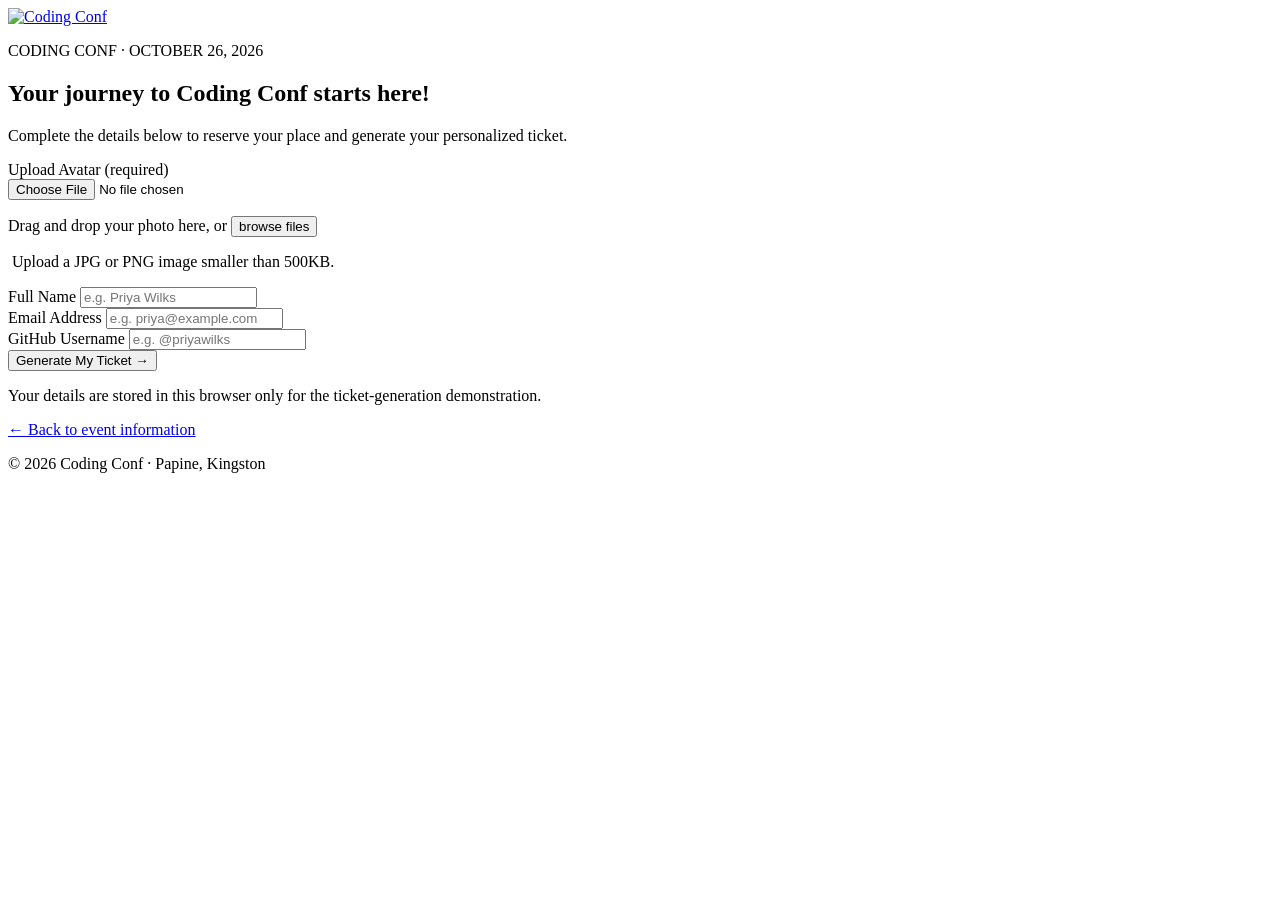
==== login.html @ f75af222 "Add files via upload" ====
<!--  Miessa Wright id#2300715 IA#2 Web programming CIT2011 Mondays 6-8 -->
<!DOCTYPE html>
<html lang="en">
<head>
    <meta charset="UTF-8">
    <meta name="viewport" content="width=device-width, initial-scale=1.0">

    <meta name="description" content="Register for Coding Conf and create your personalized event ticket.">

    <title>Coding Conf | Registration</title>

    <link rel="icon" type="image/png" href="../assets/images/favicon-32x32.png">

    <link rel="stylesheet" href="../css/style.css">
    <style>
        [hidden] {
            display: none !important;
        }
    </style>

    <script src="../js/validation.js" defer></script>
</head>
<body class="page page-form">
    <header class="site-header site-header-centered">
        <a class="brand" href="index.html" aria-label="Coding Conf home">
            <img src="../assets/images/logo-full.svg" alt="Coding Conf">
        </a>
    </header>
    <main class="form-main">
        <section class="form-intro" aria-labelledby="form-title">
            <p class="eyebrow">CODING CONF · OCTOBER 26, 2026</p>
            <h1 id="form-title">
                Your journey to <span class="gradient-text">Coding Conf</span> starts here!
            </h1>
            <p>
                Complete the details below to reserve your place and generate your personalized ticket.
            </p>
        </section>
        <form id="registration-form" class="registration-form" novalidate>
            <!-- Avatar Upload Section -->
            <div class="form-group" id="avatar-group">
                <label for="avatar-upload">
                    Upload Avatar <span class="required-text">(required)</span>
                </label>
                <div class="upload-area" id="upload-area">
                    <input
                        class="visually-hidden"
                        type="file"
                        id="avatar-upload"
                        name="avatar"
                        accept="image/png,image/jpeg"
                        aria-describedby="avatar-help avatar-error"
                    >
                    <img
                        class="upload-icon"
                        id="upload-icon"
                        src="../assets/images/icon-upload.svg"
                        alt=""
                    >
                    <img
                        class="avatar-preview"
                        id="avatar-preview"
                        alt="Selected avatar preview"
                        hidden
                    >
                    <p id="upload-instruction">
                        Drag and drop your photo here, or
                        <button
                            type="button"
                            class="text-button"
                            id="choose-avatar"
                        >
                            browse files
                        </button>
                    </p>
                    <div class="upload-actions" id="upload-actions" hidden>
                        <button
                            type="button"
                            class="small-button"
                            id="change-avatar"
                        >
                            Change image
                        </button>
                        <button
                            type="button"
                            class="small-button"
                            id="remove-avatar"
                        >
                            Remove image
                        </button>

                    </div>
                </div>
                <p class="help-text" id="avatar-help">
                    <img src="../assets/images/icon-info.svg" alt="">
                    Upload a JPG or PNG image smaller than 500KB.
                </p>
                <small
                    class="field-error"
                    id="avatar-error"
                    aria-live="polite"
                ></small>
            </div>
            <div class="form-group">
                <label for="full-name">Full Name</label>
                <input
                    type="text"
                    id="full-name"
                    name="fullName"
                    autocomplete="name"
                    placeholder="e.g. Priya Wilks"
                    aria-describedby="name-error"
                >
                <small
                    class="field-error"
                    id="name-error"
                    aria-live="polite"
                ></small>
            </div>
            <div class="form-group">
                <label for="email">Email Address</label>
                <input
                    type="email"
                    id="email"
                    name="email"
                    inputmode="email"
                    autocomplete="email"
                    placeholder="e.g. priya@example.com"
                    aria-describedby="email-error"
                >
                <small
                    class="field-error"
                    id="email-error"
                    aria-live="polite"
                ></small>
            </div>
            <div class="form-group">
                <label for="github-username">GitHub Username</label>
                <input
                    type="text"
                    id="github-username"
                    name="githubUsername"
                    autocomplete="username"
                    placeholder="e.g. @priyawilks"
                    aria-describedby="github-error"
                >
                <small
                    class="field-error"
                    id="github-error"
                    aria-live="polite"
                ></small>
            </div>
            <button
                type="submit"
                class="button button-primary submit-button"
            >
                Generate My Ticket
                <span aria-hidden="true">→</span>
            </button>
            <p class="form-note">
                Your details are stored in this browser only for the ticket-generation demonstration.
            </p>
        </form>
        <p class="back-link">
            <a href="index.html">← Back to event information</a>
        </p>
    </main>
    <footer class="site-footer">

        <p>© 2026 Coding Conf · Papine, Kingston</p>

    </footer>
</body>
</html>
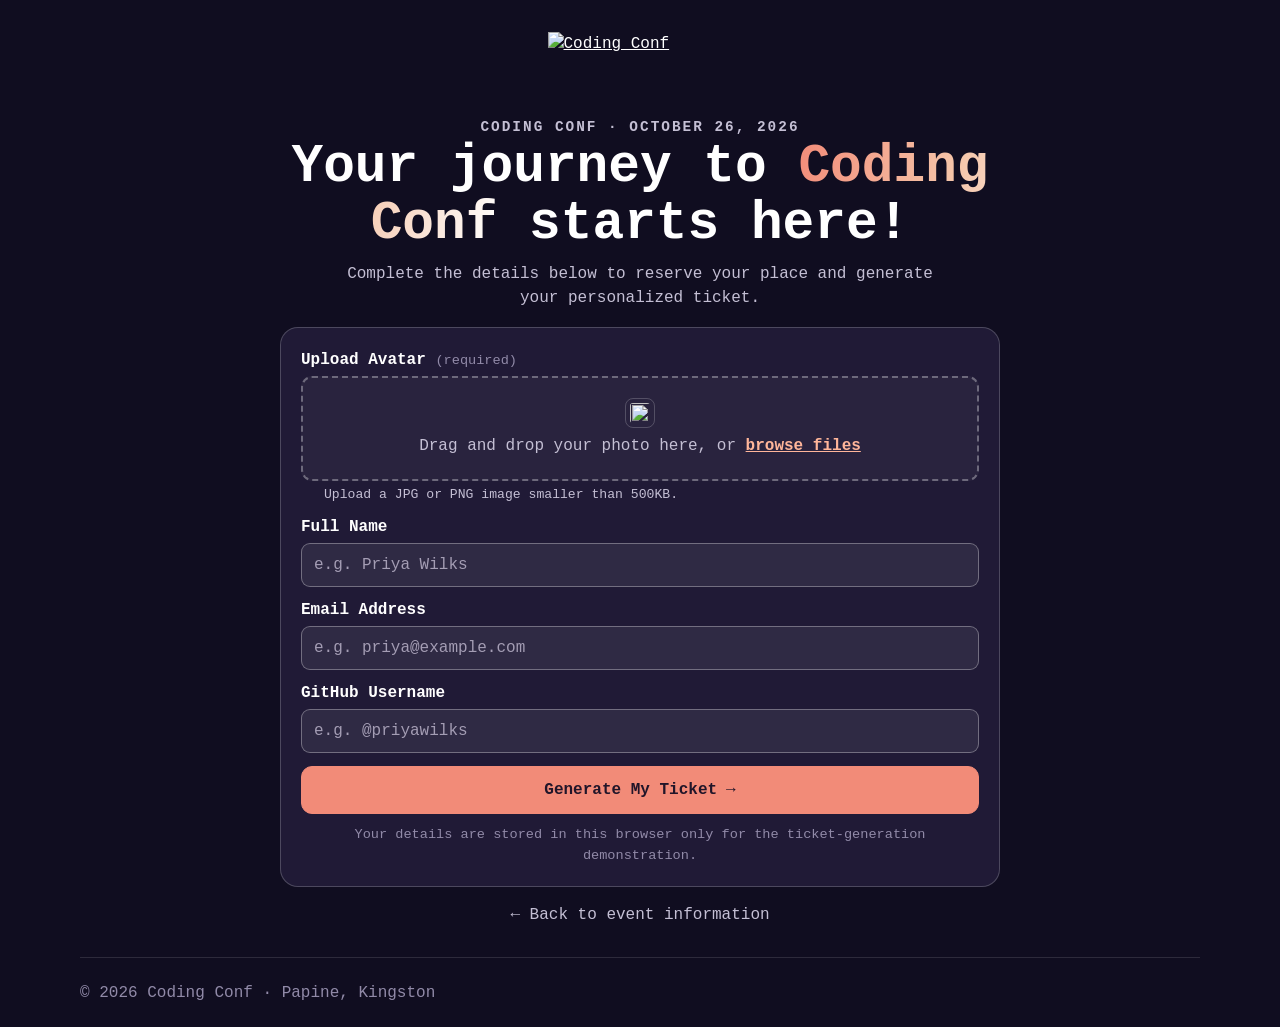
==== commit 891bd3f7: "Update login.html" ====
--- a/login.html
+++ b/login.html
@@ -9,16 +9,16 @@
 
     <title>Coding Conf | Registration</title>
 
-    <link rel="icon" type="image/png" href="../assets/images/favicon-32x32.png">
+    <link rel="icon" type="image/png" href="favicon-32x32.png">
 
-    <link rel="stylesheet" href="../css/style.css">
+    <link rel="stylesheet" href="style.css">
     <style>
         [hidden] {
             display: none !important;
         }
     </style>
 
-    <script src="../js/validation.js" defer></script>
+    <script src="validation.js" defer></script>
 </head>
 <body class="page page-form">
     <header class="site-header site-header-centered">
--- a/style.css
+++ b/style.css
@@ -0,0 +1,378 @@
+@font-face {
+    font-family: "Inconsolata";
+    src: url("../assets/fonts/Inconsolata-VariableFont_wdth,wght.ttf") format("truetype");
+    font-weight: 200 900;
+    font-style: normal;
+}
+
+:root {
+    --background: #100d20;
+    --text: #ffffff;
+    --accent: #ffb69a;
+    --accent-dark: #f28b78;
+    --muted: #c4bfd4;
+    --subtle: #918aa8;
+    --error: #ff9b91;
+    --border: rgba(255, 255, 255, 0.2);
+    --panel: rgba(35, 29, 58, 0.88);
+    --page-width: 1120px;
+}
+
+* { box-sizing: border-box; }
+
+body {
+    min-width: 320px;
+    min-height: 100vh;
+    margin: 0;
+    color: var(--text);
+    background: var(--background) url("../assets/images/background-desktop.png") center / cover fixed no-repeat;
+    font-family: "Inconsolata", monospace;
+    line-height: 1.5;
+}
+
+img { display: block; max-width: 100%; }
+a { color: inherit; }
+button, input { font: inherit; }
+button, a, input { transition: 0.2s ease; }
+
+:where(a, button, input):focus-visible {
+    outline: 2px solid var(--accent);
+    outline-offset: 3px;
+}
+
+.page { display: flex; min-height: 100vh; flex-direction: column; }
+
+
+.site-header, .site-footer {
+    display: flex;
+    width: 90%;
+    max-width: var(--page-width);
+    align-items: center;
+    justify-content: space-between;
+    gap: 20px;
+    margin: 0 auto;
+}
+
+.site-header { min-height: 88px; }
+.site-header-centered { justify-content: center; }
+.brand img { width: 185px; }
+.main-nav { display: flex; align-items: center; gap: 26px; }
+
+:where(.main-nav, .site-footer, .back-link) a {
+    color: var(--muted);
+    text-decoration: none;
+}
+
+:where(.main-nav, .site-footer, .back-link) a:hover { color: var(--accent); }
+.main-nav .nav-register {
+    padding: 8px 17px;
+    border: 1px solid var(--border);
+    border-radius: 24px;
+    color: var(--text);
+}
+
+
+.button {
+    display: inline-flex;
+    min-height: 48px;
+    align-items: center;
+    justify-content: center;
+    gap: 9px;
+    padding: 11px 21px;
+    border: 1px solid transparent;
+    border-radius: 11px;
+    cursor: pointer;
+    font-size: 1rem;
+    font-weight: 700;
+    text-align: center;
+    text-decoration: none;
+}
+
+.button:hover { transform: translateY(-2px); }
+.button-primary { border-color: var(--accent-dark); background: var(--accent-dark); color: #211529; }
+.button-primary:hover { background: var(--accent); }
+.button-secondary { border-color: var(--border); background: rgba(255,255,255,0.06); color: var(--text); }
+.button-secondary:hover { background: rgba(255,255,255,0.15); }
+
+
+.home-main {
+    width: 90%;
+    max-width: var(--page-width);
+    flex: 1;
+    margin: 0 auto;
+}
+
+.hero {
+    display: flex;
+    min-height: 590px;
+    flex-direction: column;
+    align-items: center;
+    justify-content: center;
+    padding: 55px 0 65px;
+    text-align: center;
+}
+
+.eyebrow {
+    margin: 0 0 13px;
+    color: var(--accent);
+    font-size: 0.9rem;
+    font-weight: 700;
+    letter-spacing: 2px;
+}
+
+:is(.hero, .form-intro, .ticket-intro) h1 {
+    max-width: 900px;
+    margin: 0;
+    font-size: clamp(2.25rem, 6vw, 4.5rem);
+    line-height: 1.08;
+}
+
+.gradient-text {
+    background: linear-gradient(105deg, var(--accent-dark), #f5c5a9, var(--text));
+    background-clip: text;
+    -webkit-background-clip: text;
+    color: transparent;
+}
+
+.hero-copy {
+    max-width: 650px;
+    margin: 20px auto 0;
+    color: var(--muted);
+    font-size: clamp(1rem, 2vw, 1.2rem);
+}
+
+.hero-actions, .ticket-actions {
+    display: flex;
+    flex-wrap: wrap;
+    justify-content: center;
+    gap: 13px;
+    margin-top: 26px;
+}
+
+.event-summary {
+    display: flex;
+    width: 100%;
+    max-width: 760px;
+    align-items: center;
+    justify-content: space-around;
+    gap: 18px;
+    margin-top: 48px;
+    padding: 20px 24px;
+    border: 1px solid var(--border);
+    border-radius: 14px;
+    background: rgba(31, 25, 51, 0.78);
+}
+
+.summary-item { display: flex; flex: 1; flex-direction: column; gap: 4px; text-align: left; }
+.summary-label { color: var(--subtle); font-size: 0.8rem; font-weight: 700; letter-spacing: 2px; }
+.summary-divider { width: 1px; height: 38px; background: var(--border); }
+.about-section { padding: 65px 0 75px; }
+.section-heading { max-width: 650px; margin-bottom: 27px; }
+:is(.section-heading, .closing-cta) h2 { margin: 0; font-size: clamp(1.8rem, 4vw, 2.7rem); line-height: 1.15; }
+:is(.section-heading, .closing-cta) p { color: var(--muted); font-size: 1.05rem; }
+
+.feature-grid {
+    display: grid;
+    grid-template-columns: repeat(3, 1fr);
+    gap: 17px;
+}
+
+.feature-card {
+    min-height: 200px;
+    padding: 23px;
+    border: 1px solid var(--border);
+    border-radius: 14px;
+    background: rgba(35, 29, 58, 0.85);
+}
+
+.feature-card:hover { transform: translateY(-4px); }
+.feature-number { float: right; color: var(--accent); font-weight: 700; }
+.feature-card h3 { margin: 16px 0 7px; font-size: 1.3rem; }
+.feature-card p { margin: 0; color: var(--muted); }
+.closing-cta {
+    margin-bottom: 65px;
+    padding: 38px 24px;
+    border: 1px solid var(--border);
+    border-radius: 22px;
+    background: rgba(48, 39, 75, 0.85);
+    text-align: center;
+}
+.closing-cta .button { margin-top: 10px; }
+
+
+.site-footer {
+    min-height: 70px;
+    border-top: 1px solid rgba(255,255,255,0.12);
+    color: var(--subtle);
+}
+.site-footer p { margin: 0; }
+
+:is(.form-main, .ticket-main) {
+    width: 90%;
+    max-width: 720px;
+    flex: 1;
+    margin: 0 auto;
+    padding: 20px 0 30px;
+}
+
+:is(.form-intro, .ticket-intro) { margin: 0 auto 17px; text-align: center; }
+:is(.form-intro, .ticket-intro) h1 { font-size: clamp(2rem, 5vw, 3.3rem); }
+:is(.form-intro, .ticket-intro) p { max-width: 620px; margin: 9px auto 0; color: var(--muted); }
+
+.registration-form {
+    display: flex;
+    flex-direction: column;
+    gap: 11px;
+    padding: 20px;
+    border: 1px solid var(--border);
+    border-radius: 18px;
+    background: var(--panel);
+}
+
+.form-group { display: flex; min-width: 0; flex-direction: column; gap: 4px; }
+.form-group label { font-weight: 700; }
+.required-text, .form-note { color: var(--subtle); font-size: 0.85rem; font-weight: 400; }
+
+.form-group input[type="text"], .form-group input[type="email"] {
+    width: 100%;
+    min-height: 43px;
+    padding: 9px 12px;
+    border: 1px solid rgba(255,255,255,0.32);
+    border-radius: 9px;
+    background: rgba(255,255,255,0.07);
+    color: var(--text);
+}
+
+.form-group input::placeholder { color: #a49db4; }
+.form-group input:focus { border-color: var(--accent); }
+.form-group input.input-error { border-color: var(--error); }
+
+/* Avatar upload and preview */
+.upload-area {
+    display: flex;
+    min-height: 105px;
+    flex-direction: column;
+    align-items: center;
+    justify-content: center;
+    gap: 6px;
+    padding: 10px;
+    border: 2px dashed rgba(255,255,255,0.32);
+    border-radius: 11px;
+    background: rgba(255,255,255,0.045);
+    text-align: center;
+}
+
+.upload-area.drag-over { border-color: var(--accent); background: rgba(242,139,120,0.12); }
+.upload-area.upload-invalid { border-color: var(--error); }
+.upload-icon { width: 30px; height: 30px; padding: 4px; border: 1px solid var(--border); border-radius: 8px; }
+.avatar-preview { width: 52px; height: 52px; border: 2px solid var(--text); border-radius: 11px; object-fit: cover; }
+.upload-area p { margin: 0; color: var(--muted); }
+.text-button { padding: 0; border: 0; background: none; color: var(--accent); cursor: pointer; font-weight: 700; text-decoration: underline; }
+.upload-actions { display: flex; flex-wrap: wrap; justify-content: center; gap: 8px; }
+.small-button { padding: 5px 11px; border: 1px solid var(--border); border-radius: 7px; background: rgba(255,255,255,0.1); color: var(--text); cursor: pointer; }
+
+/* Keep hidden controls hidden when no avatar is selected. */
+.avatar-preview[hidden], .upload-actions[hidden] { display: none !important; }
+.avatar-preview:not([hidden]) { display: block; }
+.upload-actions:not([hidden]) { display: flex; }
+
+.help-text { display: flex; align-items: center; gap: 7px; margin: 0; color: var(--muted); font-size: 0.82rem; }
+.help-text img { width: 16px; height: 16px; }
+.field-error { color: var(--error); font-size: 0.88rem; }
+.field-error:empty { display: none; }
+.registration-form:has(.input-error) .submit-button { box-shadow: 0 0 0 2px rgba(255,155,145,0.16); }
+.submit-button { width: 100%; margin-top: 2px; }
+.form-note { margin: 0; text-align: center; }
+.back-link { margin: 16px 0 0; text-align: center; }
+.visually-hidden { position: absolute; width: 1px; height: 1px; overflow: hidden; clip: rect(0,0,0,0); white-space: nowrap; }
+
+.ticket-main { max-width: 850px; }
+.ticket-intro h1 { max-width: 790px; margin: 0 auto; }
+.ticket-card {
+    display: grid;
+    grid-template-columns: 1fr 100px;
+    min-height: 255px;
+    overflow: hidden;
+    border: 1px solid rgba(255,255,255,0.58);
+    border-radius: 18px;
+    background: rgba(255,255,255,0.12);
+}
+.ticket-main-content { display: flex; flex-direction: column; justify-content: space-between; padding: 24px; }
+.ticket-brand-row { display: flex; align-items: center; justify-content: space-between; gap: 12px; }
+.ticket-brand-row img { width: 185px; }
+.ticket-type, .stub-label { color: var(--accent); font-size: 0.8rem; font-weight: 700; letter-spacing: 2px; }
+.ticket-event-details { display: flex; flex-wrap: wrap; gap: 9px 22px; margin: 15px 0; color: var(--muted); }
+.ticket-event-details p { margin: 0; }
+.detail-icon { margin-right: 5px; color: var(--accent); }
+.ticket-attendee { display: flex; align-items: center; gap: 13px; margin-top: 10px; }
+.ticket-avatar { width: 62px; height: 62px; flex-shrink: 0; border: 2px solid var(--text); border-radius: 12px; object-fit: cover; }
+.attendee-copy h2 { margin: 0 0 3px; font-size: 1.4rem; overflow-wrap: anywhere; }
+.attendee-copy a { display: flex; align-items: center; gap: 6px; color: var(--muted); text-decoration: none; }
+.attendee-copy a:hover { color: var(--accent); }
+.attendee-copy a img { width: 17px; height: 17px; }
+.ticket-stub { display: flex; flex-direction: column; align-items: center; justify-content: center; gap: 11px; border-left: 1px dashed rgba(255,255,255,0.5); background: rgba(14,11,27,0.3); }
+.ticket-number { color: var(--text); font-size: 1.05rem; font-weight: 700; writing-mode: vertical-rl; }
+.stub-mark { display: grid; width: 32px; height: 32px; place-items: center; border: 1px solid var(--border); border-radius: 50%; color: var(--accent); font-size: 0.75rem; font-weight: 700; }
+.ticket-actions { margin-top: 22px; }
+
+
+@media (max-width: 800px) {
+    :is(.site-header, .home-main, .site-footer) { width: 92%; }
+    .hero { min-height: 510px; }
+    .feature-grid { grid-template-columns: repeat(2, 1fr); }
+    .feature-card:last-child { grid-column: 1 / 3; }
+    body { background-image: url("../assets/images/background-tablet.png"); }
+    .form-main { padding-top: 16px; }
+    .registration-form { gap: 10px; padding: 18px; }
+}
+
+@media (max-width: 560px) {
+    body { background-image: url("../assets/images/background-mobile.png"); background-attachment: scroll; }
+    :is(.site-header, .home-main, .site-footer) { width: 90%; }
+    .site-header { min-height: 70px; }
+    .brand img { width: 155px; }
+    .main-nav { gap: 10px; }
+    .main-nav a { font-size: 0.88rem; }
+    .main-nav a:not(.nav-register) { display: none; }
+    .hero { min-height: auto; padding: 65px 0 50px; }
+    .hero-actions { width: 100%; flex-direction: column; }
+    .hero-actions .button { width: 100%; }
+    .event-summary { flex-direction: column; gap: 12px; margin-top: 35px; padding: 16px; }
+    .summary-item { text-align: center; }
+    .summary-divider { width: 100%; height: 1px; }
+    .about-section { padding: 45px 0 50px; }
+    .feature-grid { grid-template-columns: 1fr; }
+    .feature-card, .feature-card:last-child { min-height: auto; grid-column: auto; }
+    .closing-cta { margin-bottom: 40px; padding: 28px 16px; }
+    .site-footer { min-height: 65px; flex-direction: column; justify-content: center; gap: 4px; padding: 10px 0; text-align: center; }
+    :is(.form-main, .ticket-main) { width: 92%; padding-top: 12px; }
+    .form-main { padding-bottom: 20px; }
+    :is(.form-intro, .ticket-intro) { margin-bottom: 13px; }
+    :is(.form-intro, .ticket-intro) h1 { font-size: clamp(1.9rem, 8vw, 2.5rem); }
+    :is(.form-intro, .ticket-intro) p { font-size: 0.92rem; }
+    .registration-form { gap: 9px; padding: 14px 12px; border-radius: 14px; }
+    .form-group { gap: 3px; }
+    .form-group input[type="text"], .form-group input[type="email"] { min-height: 40px; padding: 7px 10px; }
+    .upload-area { min-height: 92px; padding: 8px; }
+    .avatar-preview { width: 46px; height: 46px; }
+    .help-text { font-size: 0.75rem; }
+    .ticket-card { grid-template-columns: 1fr 55px; min-height: 230px; }
+    .ticket-main-content { padding: 14px 11px; }
+    .ticket-brand-row { align-items: flex-start; flex-direction: column; gap: 6px; }
+    .ticket-brand-row img { width: 150px; }
+    .ticket-event-details { flex-direction: column; gap: 3px; margin: 10px 0; font-size: 0.86rem; }
+    .ticket-attendee { align-items: flex-start; gap: 8px; }
+    .ticket-avatar { width: 45px; height: 45px; }
+    .attendee-copy h2 { font-size: 1rem; }
+    .attendee-copy a { font-size: 0.82rem; overflow-wrap: anywhere; }
+    .ticket-actions { flex-direction: column; }
+    .ticket-actions .button { width: 100%; }
+}
+
+@media print {
+    body { background: #ffffff; color: #171321; }
+    .site-header, .site-footer, .ticket-intro, .ticket-actions { display: none; }
+    .ticket-main { width: 100%; padding: 20px; }
+    .ticket-card { border: 1px solid #777777; background: #ffffff; color: #171321; }
+    .ticket-number, .attendee-copy h2 { color: #171321; }
+}
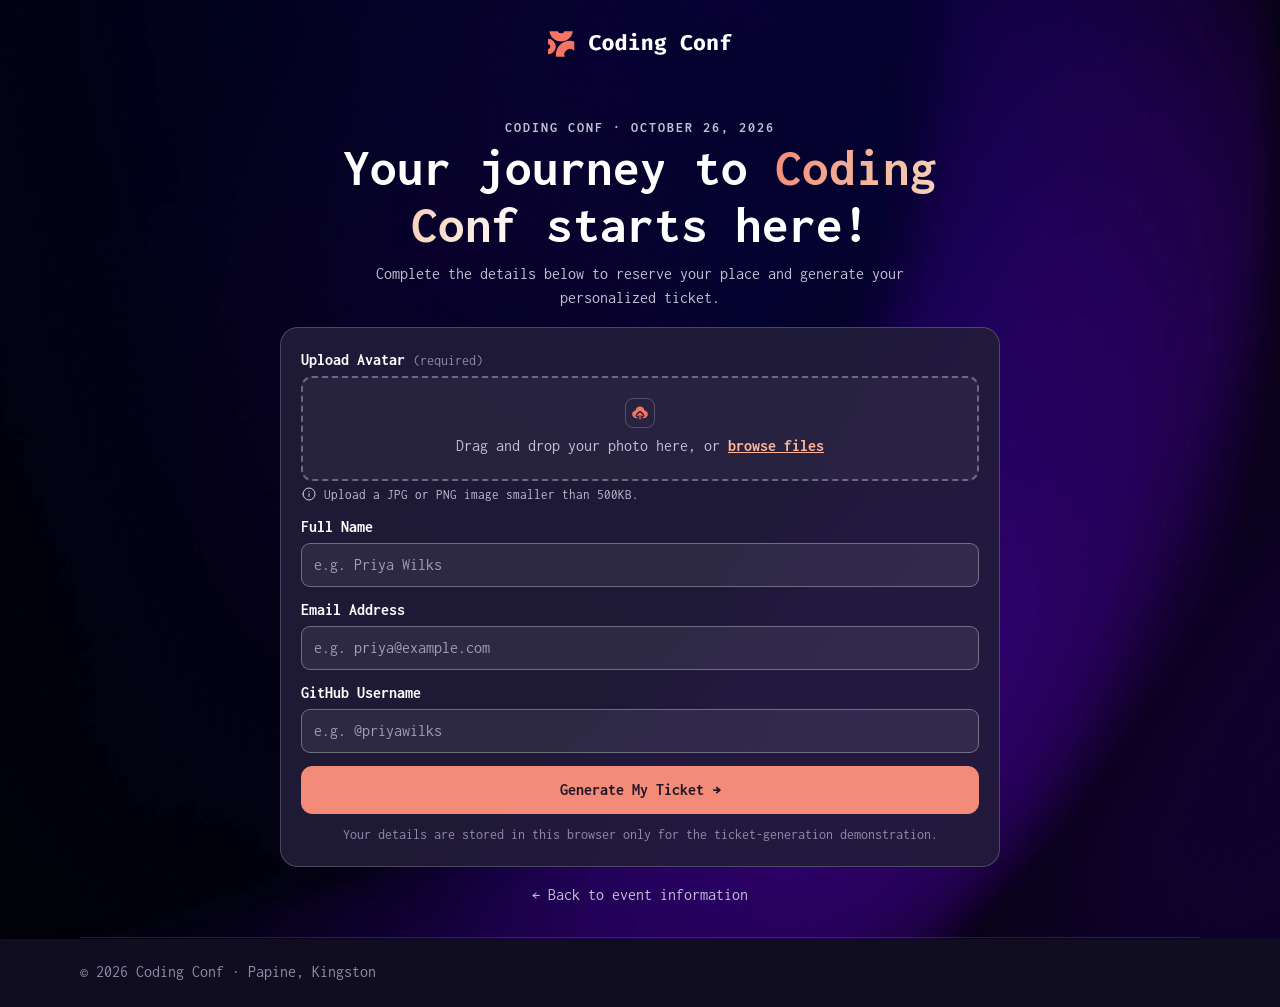
==== commit 78afb8a6: "Fix image source paths in login.html Updated image source paths to remove relative directory referen" ====
--- a/login.html
+++ b/login.html
@@ -23,7 +23,7 @@
 <body class="page page-form">
     <header class="site-header site-header-centered">
         <a class="brand" href="index.html" aria-label="Coding Conf home">
-            <img src="../assets/images/logo-full.svg" alt="Coding Conf">
+            <img src="logo-full.svg" alt="Coding Conf">
         </a>
     </header>
     <main class="form-main">
@@ -54,7 +54,7 @@
                     <img
                         class="upload-icon"
                         id="upload-icon"
-                        src="../assets/images/icon-upload.svg"
+                        src="icon-upload.svg"
                         alt=""
                     >
                     <img
@@ -92,7 +92,7 @@
                     </div>
                 </div>
                 <p class="help-text" id="avatar-help">
-                    <img src="../assets/images/icon-info.svg" alt="">
+                    <img src="icon-info.svg" alt="">
                     Upload a JPG or PNG image smaller than 500KB.
                 </p>
                 <small
--- a/style.css
+++ b/style.css
@@ -1,6 +1,6 @@
 @font-face {
     font-family: "Inconsolata";
-    src: url("../assets/fonts/Inconsolata-VariableFont_wdth,wght.ttf") format("truetype");
+    src: url("Inconsolata-VariableFont_wdth,wght.ttf") format("truetype");
     font-weight: 200 900;
     font-style: normal;
 }
@@ -25,7 +25,7 @@
     min-height: 100vh;
     margin: 0;
     color: var(--text);
-    background: var(--background) url("../assets/images/background-desktop.png") center / cover fixed no-repeat;
+    background: var(--background) url("background-desktop.png") center / cover fixed no-repeat;
     font-family: "Inconsolata", monospace;
     line-height: 1.5;
 }
@@ -375,4 +375,4 @@
     .ticket-main { width: 100%; padding: 20px; }
     .ticket-card { border: 1px solid #777777; background: #ffffff; color: #171321; }
     .ticket-number, .attendee-copy h2 { color: #171321; }
-}+}
